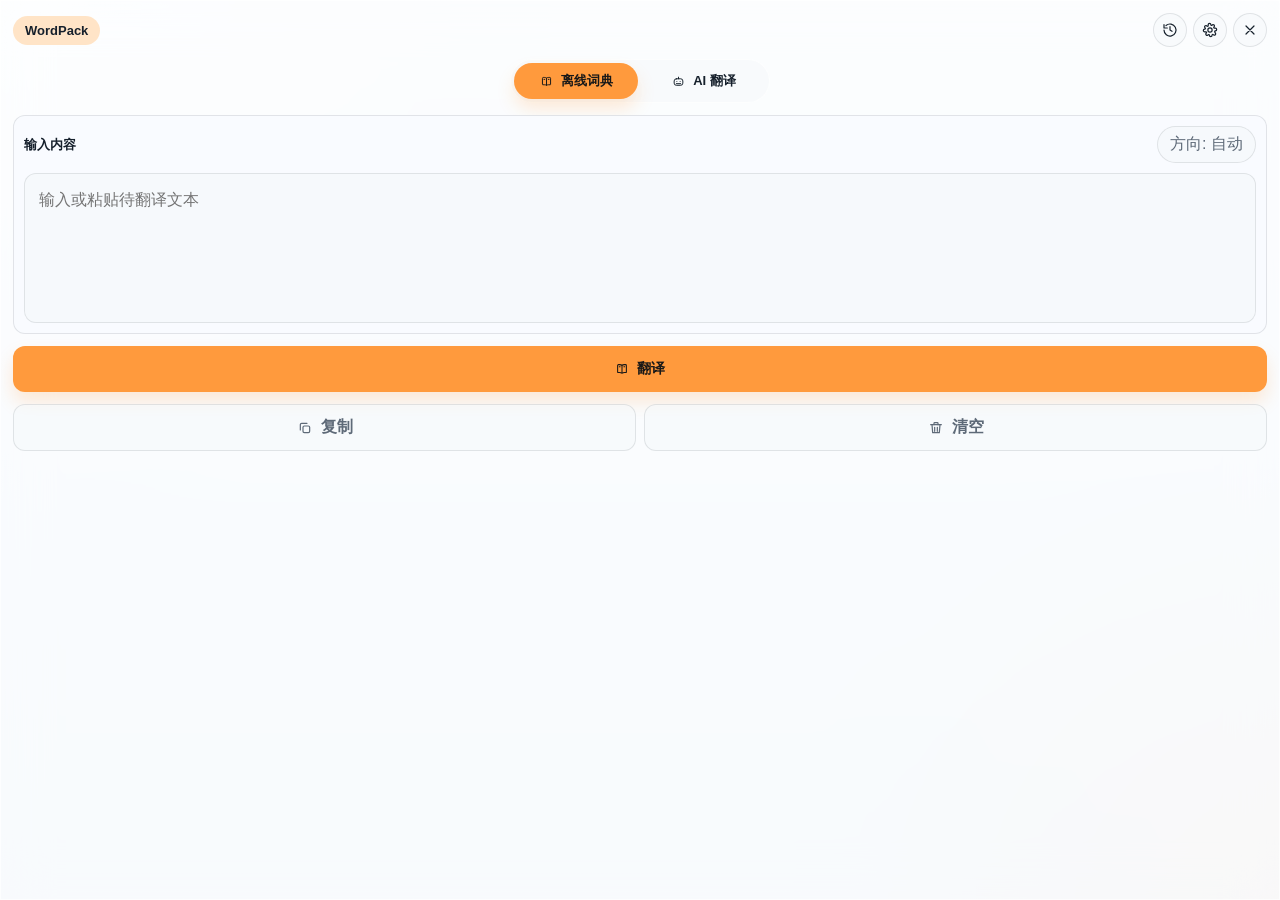
==== src/ui_webview/frontend/index.html @ a19177cf "feat: refactor UI with pywebview" ====
<!DOCTYPE html>
<html lang="zh-CN">
  <head>
    <meta charset="UTF-8" />
    <meta http-equiv="X-UA-Compatible" content="IE=edge" />
    <meta name="viewport" content="width=device-width, initial-scale=1.0" />
    <title>WordPack</title>
    <style>
      html, body {
        margin: 0;
        min-height: 100%;
        background: #f2f3f0;
      }
    </style>
    <link rel="stylesheet" href="./styles.css" />
  </head>
  <body data-theme="light" class="view-main">
    <div id="app">
      <div class="window-shell">
        <section class="window-card">
          <header class="topbar">
            <div class="drag-row"><span class="app-badge">词小包 WordPack</span></div>
          </header>
          <section class="card result-card">
            <div class="card-head">
              <div class="card-title">正在启动</div>
            </div>
            <div class="result-pane pending"></div>
          </section>
        </section>
      </div>
    </div>
    <script src="./app.js"></script>
  </body>
</html>
---- src/ui_webview/frontend/styles.css ----
:root {
  --font-ui: "Microsoft YaHei UI", "PingFang SC", "Segoe UI", sans-serif;
  --font-mono: "JetBrains Mono", "Consolas", monospace;
  --radius-xs: 10px;
  --radius-sm: 12px;
  --radius-md: 16px;
  --radius-lg: 18px;
  --radius-pill: 999px;
  --space-1: 4px;
  --space-2: 8px;
  --space-3: 12px;
  --space-4: 16px;
  --space-5: 20px;
  --space-6: 24px;
  --icon-xs: 14px;
  --icon-sm: 16px;
  --icon-md: 18px;
  --accent: #ff9a3d;
  --accent-text: #181818;
  --accent-soft: #ffe4c7;
  --bg-page: #f2f3f0;
  --bg-shell: linear-gradient(180deg, #eef4fb 0%, #dce8f5 100%);
  --panel: rgba(255, 255, 255, 0.79);
  --panel-strong: rgba(248, 251, 255, 0.85);
  --panel-muted: rgba(246, 248, 251, 0.6);
  --stroke: rgba(255, 255, 255, 0.65);
  --stroke-soft: rgba(11, 19, 32, 0.1);
  --divider: rgba(11, 19, 32, 0.08);
  --text-1: #16202c;
  --text-2: #5e6a78;
  --text-3: #637285;
  --result-bg: #fff5e8;
  --result-stroke: #f5c692;
  --shadow-panel: 0 18px 32px rgba(14, 22, 37, 0.08);
  --shadow-accent: 0 10px 18px rgba(255, 154, 61, 0.2);
  --danger-bg: #fde9e7;
  --danger-text: #b13b2c;
  --success-bg: #e5f6eb;
  --success-text: #0d6b35;
  --overlay-mask: rgba(9, 12, 16, 0.42);
}

body[data-theme="dark"] {
  --accent: #ff9a3d;
  --accent-text: #181818;
  --accent-soft: #3a2a16;
  --bg-page: #111111;
  --bg-shell: linear-gradient(180deg, #0b0f15 0%, #121924 100%);
  --panel: rgba(20, 23, 28, 0.8);
  --panel-strong: rgba(27, 32, 40, 0.85);
  --panel-muted: rgba(36, 42, 51, 0.6);
  --stroke: rgba(255, 255, 255, 0.15);
  --stroke-soft: rgba(255, 255, 255, 0.1);
  --divider: rgba(255, 255, 255, 0.08);
  --text-1: #f3f6fa;
  --text-2: #c7d0db;
  --text-3: #97a6b8;
  --result-bg: #2b2218;
  --result-stroke: #6b4a25;
  --shadow-panel: 0 18px 32px rgba(0, 0, 0, 0.32);
  --shadow-accent: 0 10px 18px rgba(255, 154, 61, 0.24);
  --danger-bg: #341918;
  --danger-text: #ff9f93;
  --success-bg: #183023;
  --success-text: #7de2a8;
  --overlay-mask: rgba(0, 0, 0, 0.5);
}

* {
  box-sizing: border-box;
}

html,
body {
  margin: 0;
  min-height: 100%;
  background: var(--bg-page);
  color: var(--text-1);
  font-family: var(--font-ui);
  user-select: none;
}

html[data-view="icon"],
html[data-view="bubble"],
html[data-view="overlay"] {
  background: transparent !important;
  background-image: none !important;
}

body {
  background-image: var(--bg-shell);
}

body.view-main {
  overflow: hidden;
}

body.view-bubble,
body.view-icon,
body.view-overlay {
  overflow: hidden;
  background: transparent !important;
  background-image: none !important;
}

#app {
  width: 100%;
  height: 100%;
}

body.view-icon #app,
body.view-bubble #app,
body.view-overlay #app {
  background: transparent !important;
}

body.view-main::before {
  content: "";
  position: fixed;
  inset: 0;
  background:
    radial-gradient(circle at top left, rgba(255, 255, 255, 0.38), transparent 32%),
    radial-gradient(circle at bottom right, rgba(255, 154, 61, 0.12), transparent 28%);
  pointer-events: none;
}

button,
input,
select,
textarea {
  font: inherit;
}

button {
  cursor: pointer;
  border: none;
  background: none;
  color: inherit;
}

button:disabled {
  cursor: default;
  opacity: 0.72;
}

textarea,
input,
select {
  width: 100%;
  border: 1px solid var(--stroke-soft);
  border-radius: var(--radius-sm);
  background: var(--panel-muted);
  color: var(--text-1);
  outline: none;
}

textarea:focus,
input:focus,
select:focus {
  border-color: rgba(255, 154, 61, 0.52);
  box-shadow: 0 0 0 3px rgba(255, 154, 61, 0.12);
}

input[type="checkbox"] {
  width: auto;
}

.icon {
  width: 1em;
  height: 1em;
  display: inline-flex;
  align-items: center;
  justify-content: center;
}

.icon svg {
  width: 100%;
  height: 100%;
  display: block;
}

.window-shell {
  height: 100vh;
  display: grid;
  place-items: center;
  padding: 0;
}

.window-card {
  width: 100%;
  height: 100%;
  min-height: 0;
  overflow: hidden;
  display: flex;
  flex-direction: column;
  gap: var(--space-3);
  padding: var(--space-3);
  border: 1px solid var(--stroke);
  border-radius: 0;
  background: var(--panel);
  backdrop-filter: blur(24px);
  box-shadow: var(--shadow-panel);
}

.window-card > .topbar,
.window-card > .segmented,
.window-card > .primary-button,
.window-card > .footer-actions,
.window-card > .card:not(.result-card) {
  flex: 0 0 auto;
}

.topbar {
  display: flex;
  align-items: center;
  justify-content: space-between;
  gap: var(--space-3);
  cursor: move;
}

.drag-row {
  display: flex;
  align-items: center;
  gap: var(--space-2);
  min-width: 0;
}

.pywebview-drag-region {
  cursor: move;
}

.app-badge {
  display: inline-flex;
  align-items: center;
  gap: 8px;
  padding: 7px 12px;
  border-radius: var(--radius-pill);
  background: var(--accent-soft);
  font-size: 13px;
  font-weight: 700;
  white-space: nowrap;
}

.brand-icon {
  display: inline-flex;
  align-items: center;
  justify-content: center;
  flex: 0 0 auto;
}

.brand-icon img {
  display: block;
  width: 100%;
  height: 100%;
  object-fit: contain;
}

.app-badge-icon {
  width: 24px;
  height: 24px;
}

.theme-switch {
  display: flex;
  justify-content: flex-start;
}

.theme-track {
  display: inline-flex;
  align-items: center;
  gap: 4px;
  padding: 4px;
  border-radius: var(--radius-pill);
  border: 1px solid var(--stroke);
  background: var(--panel-muted);
  box-shadow: inset 0 0 0 1px rgba(255, 255, 255, 0.18);
}

.theme-btn {
  min-width: 86px;
  padding: 12px 18px;
  border-radius: var(--radius-pill);
  color: var(--text-1);
  font-size: 13px;
  font-weight: 800;
}

.theme-btn.active {
  background: var(--accent);
  color: var(--accent-text);
  box-shadow: var(--shadow-accent);
}

.toolbar {
  display: flex;
  align-items: center;
  gap: 6px;
}

.icon-button,
.ghost-button,
.seg-btn,
.action-button,
.mini-button,
.link-button {
  display: inline-flex;
  align-items: center;
  justify-content: center;
  gap: 8px;
  border-radius: var(--radius-pill);
  transition: background-color 120ms ease, border-color 120ms ease, transform 120ms ease, box-shadow 120ms ease;
}

.icon-button {
  width: 34px;
  height: 34px;
  background: var(--panel-muted);
  border: 1px solid var(--stroke-soft);
  color: var(--text-1);
}

.icon-button:hover,
.ghost-button:hover,
.mini-button:hover,
.seg-btn:hover {
  transform: translateY(-1px);
}

.segmented {
  display: flex;
  justify-content: center;
}

.seg-track {
  display: inline-flex;
  align-items: center;
  gap: 4px;
  padding: 3px;
  border-radius: var(--radius-pill);
  border: 1px solid var(--stroke);
  background: var(--panel-muted);
}

.seg-btn {
  min-width: 124px;
  padding: 9px 12px;
  border-radius: var(--radius-pill);
  color: var(--text-1);
  font-size: 13px;
  font-weight: 700;
}

.seg-btn.active {
  background: var(--accent);
  color: var(--accent-text);
  box-shadow: var(--shadow-accent);
}

.seg-btn:not(.active) {
  background: transparent;
}

.shortcut-strip {
  display: flex;
  gap: var(--space-2);
  overflow: auto hidden;
  padding-bottom: 2px;
}

.shortcut-chip {
  flex: 0 0 auto;
  padding: 7px 12px;
  border-radius: var(--radius-pill);
  border: 1px solid var(--divider);
  background: rgba(255, 255, 255, 0.32);
  color: var(--text-3);
  font-size: 12px;
}

.card {
  display: flex;
  flex-direction: column;
  min-height: 0;
  gap: 10px;
  padding: 10px;
  border-radius: var(--radius-sm);
  border: 1px solid var(--stroke-soft);
  background: var(--panel-strong);
}

.card-head {
  display: flex;
  align-items: center;
  justify-content: space-between;
  gap: var(--space-3);
}

.card-title {
  font-size: 13px;
  font-weight: 700;
}

.dir-button,
.tag {
  display: inline-flex;
  align-items: center;
  gap: 6px;
  padding: 7px 12px;
  border-radius: var(--radius-pill);
  border: 1px solid var(--stroke-soft);
  background: var(--panel-muted);
  color: var(--text-2);
  white-space: nowrap;
}

.tag {
  justify-content: center;
  font-size: 12px;
  font-weight: 700;
}

.source-textarea,
.result-pane,
.zoom-text,
.history-card {
  border-radius: var(--radius-sm);
  border: 1px solid var(--stroke-soft);
  background: var(--panel-muted);
}

.source-textarea {
  height: 150px;
  min-height: 150px;
  max-height: 220px;
  resize: none;
  padding: 14px;
  line-height: 1.55;
  user-select: text;
  overflow: auto;
}

.primary-button {
  display: inline-flex;
  align-items: center;
  justify-content: center;
  gap: 8px;
  width: 100%;
  padding: 14px 18px;
  border-radius: var(--radius-sm);
  background: var(--accent);
  color: var(--accent-text);
  font-size: 14px;
  font-weight: 800;
  letter-spacing: 0.02em;
  box-shadow: var(--shadow-accent);
  flex-shrink: 0;
}

.result-card {
  flex: 1 1 0;
  min-height: 0;
  overflow: hidden;
  min-block-size: 186px;
}

.result-card.hidden {
  display: none;
}

.result-pane {
  flex: 1 1 auto;
  min-height: 0;
  padding: 14px;
  line-height: 1.6;
  user-select: text;
  white-space: pre-wrap;
  overflow: auto;
  overscroll-behavior: contain;
}

.result-pane.pending-waiting {
  display: flex;
  align-items: flex-start;
  justify-content: flex-start;
}

.result-pane.pending-streaming::after,
.bubble-result.pending-streaming::after {
  content: "";
  display: inline-block;
  width: 2px;
  height: 1.1em;
  margin-left: 3px;
  vertical-align: -0.12em;
  border-radius: 999px;
  background: currentColor;
  animation: blinkCaret 0.95s step-end infinite;
}

.result-skeleton {
  display: flex;
  flex-direction: column;
  align-items: flex-start;
  gap: 12px;
  width: 100%;
  margin: 0;
  padding-top: 0;
  padding-left: 0;
}

.result-skeleton .skeleton-line {
  display: block;
  height: 14px;
  border-radius: 999px;
  background: linear-gradient(90deg, rgba(245, 198, 146, 0.22) 0%, rgba(255, 255, 255, 0.92) 48%, rgba(245, 198, 146, 0.22) 100%);
  background-size: 220% 100%;
  animation: shimmer 1.35s linear infinite;
}

.result-skeleton .skeleton-line.w-88 { width: 88%; }
.result-skeleton .skeleton-line.w-82 { width: 82%; }
.result-skeleton .skeleton-line.w-74 { width: 74%; }
.result-skeleton .skeleton-line.w-58 { width: 58%; }

.result-skeleton.bubble {
  gap: 10px;
}

.result-skeleton.bubble .skeleton-line {
  height: 12px;
}

.result-actions,
.footer-actions,
.bubble-actions {
  display: flex;
  gap: var(--space-2);
  flex-wrap: wrap;
}

.footer-actions {
  flex-shrink: 0;
}

.ghost-button {
  flex: 1 1 0;
  padding: 12px 14px;
  border-radius: var(--radius-sm);
  border: 1px solid var(--stroke-soft);
  background: var(--panel-muted);
  color: var(--text-2);
  font-weight: 700;
}

.mini-button {
  padding: 9px 11px;
  border-radius: var(--radius-xs);
  border: 1px solid var(--stroke-soft);
  background: var(--panel-muted);
  color: var(--text-1);
}

.status-row {
  display: flex;
  align-items: center;
  justify-content: space-between;
  gap: var(--space-2);
  color: var(--text-3);
  font-size: 12px;
}

.status-pill {
  display: inline-flex;
  align-items: center;
  gap: 6px;
  padding: 6px 10px;
  border-radius: var(--radius-pill);
  border: 1px solid var(--divider);
  background: rgba(255, 255, 255, 0.28);
  max-width: 100%;
}

.status-row,
.status-pill {
  display: none;
}

.side-sheet,
.zoom-modal {
  position: fixed;
  inset: 0;
  display: none;
}

.side-sheet.open,
.zoom-modal.open {
  display: block;
}

.sheet-backdrop,
.modal-backdrop {
  position: absolute;
  inset: 0;
  background: rgba(7, 10, 16, 0.28);
  backdrop-filter: blur(8px);
}

.zoom-modal .modal-backdrop {
  background: rgba(7, 10, 16, 0.28);
  backdrop-filter: blur(8px);
}

.sheet-panel,
.modal-panel {
  position: absolute;
  border: 1px solid var(--stroke);
  background: var(--panel);
  backdrop-filter: blur(24px);
  box-shadow: var(--shadow-panel);
}

.sheet-panel {
  inset: 0;
  width: 100%;
  min-height: 0;
  overflow: hidden;
  border-radius: 0;
  padding: var(--space-4);
  display: flex;
  flex-direction: column;
  gap: var(--space-3);
}

.modal-panel {
  inset: 0;
  min-height: 0;
  overflow: hidden;
  border-radius: 0;
  padding: var(--space-4);
  display: flex;
  flex-direction: column;
  gap: var(--space-3);
}

.sheet-header,
.modal-header {
  display: flex;
  align-items: center;
  justify-content: space-between;
  gap: var(--space-3);
}

.sheet-title,
.modal-title {
  font-size: 16px;
  font-weight: 800;
}

.history-list,
.settings-scroll {
  flex: 1 1 auto;
  min-height: 0;
  overflow: auto;
  display: flex;
  flex-direction: column;
  gap: var(--space-2);
  overscroll-behavior: contain;
}

.history-card {
  padding: 12px;
  display: flex;
  flex-direction: column;
  gap: 6px;
  cursor: pointer;
}

.history-meta {
  display: flex;
  align-items: center;
  justify-content: space-between;
  gap: var(--space-2);
  color: var(--text-3);
  font-size: 12px;
}

.history-text {
  font-size: 13px;
  line-height: 1.55;
  color: var(--text-1);
}

.setting-group {
  display: flex;
  flex-direction: column;
  gap: 10px;
  padding: 12px;
  border-radius: var(--radius-sm);
  border: 1px solid var(--stroke-soft);
  background: rgba(255, 255, 255, 0.22);
}

.setting-title {
  font-size: 13px;
  font-weight: 800;
}

.field {
  display: flex;
  flex-direction: column;
  gap: 6px;
}

.field-row {
  display: flex;
  gap: var(--space-2);
  align-items: stretch;
}

.field-row > * {
  flex: 1 1 0;
}

.field label,
.field small {
  color: var(--text-3);
  font-size: 12px;
}

.field input,
.field select,
.field textarea {
  padding: 12px;
}

.toggle-row {
  display: inline-flex;
  align-items: center;
  gap: 10px;
  color: var(--text-1) !important;
  font-size: 13px !important;
  font-weight: 700;
}

.shortcut-input {
  text-transform: none;
  letter-spacing: 0.01em;
  cursor: pointer;
  user-select: none;
}

.choice-group {
  display: flex;
  flex-wrap: wrap;
  gap: 8px;
}

.choice-chip {
  min-height: 40px;
  padding: 10px 14px;
  border-radius: var(--radius-sm);
  border: 1px solid var(--stroke-soft);
  background: var(--panel-muted);
  color: var(--text-2);
  font-size: 13px;
  font-weight: 700;
  white-space: nowrap;
}

.choice-chip.active {
  background: var(--accent-soft);
  border-color: rgba(255, 154, 61, 0.42);
  color: var(--text-1);
  box-shadow: inset 0 0 0 1px rgba(255, 154, 61, 0.14);
}

.settings-actions {
  display: flex;
  gap: var(--space-2);
}

.ghost-button.testing .icon {
  animation: spin 0.85s linear infinite;
}

.ai-test-button.success {
  background: var(--success-bg);
  border-color: transparent;
  color: var(--success-text);
}

.ai-test-button.error {
  background: var(--danger-bg);
  border-color: transparent;
  color: var(--danger-text);
}

.notice {
  padding: 12px;
  border-radius: var(--radius-sm);
  border: 1px solid var(--stroke-soft);
  background: rgba(255, 255, 255, 0.22);
  color: var(--text-2);
  font-size: 12px;
  line-height: 1.6;
}

.notice.warning {
  background: var(--result-bg);
  border-color: var(--result-stroke);
}

.notice.error {
  background: var(--danger-bg);
  border-color: transparent;
  color: var(--danger-text);
}

.notice.success {
  background: var(--success-bg);
  border-color: transparent;
  color: var(--success-text);
}

.global-toast {
  position: fixed;
  right: 20px;
  bottom: 20px;
  z-index: 40;
  max-width: min(360px, calc(100vw - 40px));
  padding: 12px 14px;
  border-radius: var(--radius-sm);
  border: 1px solid var(--stroke-soft);
  background: var(--panel);
  backdrop-filter: blur(18px);
  box-shadow: var(--shadow-panel);
  color: var(--text-1);
  line-height: 1.5;
}

.global-toast.success {
  background: var(--success-bg);
  border-color: transparent;
  color: var(--success-text);
}

.global-toast.warning {
  background: var(--result-bg);
  border-color: var(--result-stroke);
  color: var(--text-1);
}

.global-toast.error {
  background: var(--danger-bg);
  border-color: transparent;
  color: var(--danger-text);
}

.zoom-shell {
  flex: 1 1 auto;
  min-height: 0;
  overflow: auto;
  overscroll-behavior: contain;
}

.zoom-grid {
  display: grid;
  grid-template-columns: minmax(0, 0.95fr) minmax(0, 1.05fr);
  gap: 20px;
  align-items: start;
  min-height: 100%;
}

.zoom-section {
  display: flex;
  flex-direction: column;
  gap: 8px;
  min-height: 0;
}

.zoom-text {
  min-height: 280px;
  flex: 1 1 auto;
  padding: 16px;
  line-height: 1.7;
  font-size: 15px;
  white-space: pre-wrap;
  overflow: auto;
  overscroll-behavior: contain;
  user-select: text;
}

.zoom-modal .modal-panel {
  inset: auto;
  top: 24px;
  left: 50%;
  right: auto;
  bottom: auto;
  width: min(1200px, calc(100vw - 48px));
  height: min(860px, calc(100vh - 48px));
  min-height: 0;
  transform: translateX(-50%);
  border-radius: var(--radius-lg);
  padding: 20px;
}

.bubble-shell {
  height: 100vh;
  padding: 0;
  overflow: hidden;
}

.bubble-card {
  width: 100%;
  min-height: 0;
  height: calc(100vh - 6px);
  display: flex;
  flex-direction: column;
  gap: 6px;
  padding: 10px;
  border-radius: var(--radius-sm);
  border: 1px solid var(--stroke);
  background: var(--panel-strong);
  backdrop-filter: blur(22px);
  box-shadow: var(--shadow-panel);
}

.bubble-header {
  display: flex;
  align-items: center;
  justify-content: space-between;
  gap: var(--space-2);
}

.bubble-header-spacer {
  flex: 1 1 auto;
  min-width: 0;
}

.bubble-title {
  display: inline-flex;
  align-items: center;
  gap: 8px;
  flex: 1 1 auto;
  min-width: 0;
  font-size: 14px;
  line-height: 1.2;
  font-weight: 800;
}

.bubble-title .icon,
.bubble-title .brand-icon {
  flex: 0 0 auto;
  width: 12px;
  height: 12px;
  margin-top: 1px;
}

.bubble-title-text {
  display: block;
  min-width: 0;
  overflow: hidden;
  text-overflow: ellipsis;
  white-space: nowrap;
}

.bubble-toolbar {
  flex: 0 0 auto;
  gap: 6px;
}

.bubble-toolbar .icon-button {
  width: 28px;
  height: 28px;
}

.bubble-toolbar .icon {
  width: 14px;
  height: 14px;
}

.bubble-stack {
  display: flex;
  flex-direction: column;
  gap: 6px;
  min-height: 0;
}

.bubble-content {
  display: flex;
  flex: 1 1 auto;
  min-height: 0;
  overflow: hidden;
}

.bubble-content-single {
  min-height: 0;
}

.bubble-stack-source {
  display: none;
}

.bubble-stack-result {
  min-height: 0;
  flex: 1 1 auto;
}

.bubble-stack-only {
  flex: 1 1 auto;
}

.bubble-label {
  color: var(--text-3);
  font-size: 12px;
  font-weight: 700;
  letter-spacing: 0.03em;
}

.bubble-result {
  flex: 1 1 auto;
  min-height: 0;
  padding: 10px 12px;
  border-radius: var(--radius-sm);
  line-height: 1.55;
  user-select: text;
  white-space: pre-wrap;
  overflow: auto;
  overscroll-behavior: contain;
  overflow-wrap: anywhere;
  word-break: break-word;
  scrollbar-gutter: stable;
}

.bubble-result {
  border: 1px solid var(--result-stroke);
  background: var(--result-bg);
  font-size: 13px;
  font-weight: 600;
}

.bubble-result.pending-waiting {
  display: flex;
  align-items: flex-start;
  justify-content: flex-start;
  padding-top: 12px;
}

.bubble-actions {
  flex: 0 0 auto;
  padding-top: 2px;
}

.bubble-actions .ghost-button {
  min-height: 34px;
  padding: 8px 10px;
  white-space: nowrap;
}

.bubble-pin.active {
  background: var(--accent);
  color: var(--accent-text);
  border-color: transparent;
}

.bubble-pin-corner {
  flex: 0 0 auto;
}

.bubble-arrow {
  width: 16px;
  height: 10px;
  margin: 0 auto -6px;
  background: var(--panel-strong);
  border-left: 1px solid var(--stroke);
  border-bottom: 1px solid var(--stroke);
  transform: rotate(-45deg);
}

.icon-shell {
  width: 100vw;
  height: 100vh;
  display: flex;
  align-items: center;
  justify-content: center;
  background: transparent !important;
  overflow: hidden;
}

.selection-icon {
  width: 24px;
  height: 18px;
  display: flex;
  align-items: center;
  justify-content: center;
  border-radius: 999px;
  border: none;
  outline: none;
  background: transparent;
  color: var(--text-1);
  box-shadow: none;
  backdrop-filter: none;
  appearance: none;
  -webkit-appearance: none;
  padding: 0;
}

.selection-icon.active {
  background: rgba(255, 255, 255, 0.98);
  border: 1px solid rgba(255, 106, 0, 0.16);
  color: var(--text-1);
  box-shadow: 0 8px 18px rgba(255, 106, 0, 0.18);
}

.selection-icon .icon,
.selection-icon .brand-icon {
  width: 12px;
  height: 12px;
}

.overlay-shell {
  position: fixed;
  inset: 0;
  overflow: hidden;
}

.overlay-background {
  position: absolute;
  inset: 0;
  background-position: top left;
  background-repeat: no-repeat;
  background-size: 100% 100%;
}

.overlay-mask {
  position: absolute;
  inset: 0;
  background: var(--overlay-mask);
}

.overlay-selection {
  position: absolute;
  border: 2px solid rgba(246, 251, 255, 0.95);
  box-shadow: 0 0 0 9999px rgba(10, 12, 15, 0.18);
}

.overlay-selection::after {
  content: attr(data-size);
  position: absolute;
  top: -28px;
  left: 0;
  padding: 6px 10px;
  border-radius: var(--radius-pill);
  background: rgba(19, 27, 38, 0.86);
  color: #f3f6fa;
  font-size: 12px;
  font-weight: 700;
}

.overlay-hint {
  position: absolute;
  top: 24px;
  left: 24px;
  padding: 10px 14px;
  border-radius: var(--radius-pill);
  background: rgba(19, 27, 38, 0.82);
  color: #f3f6fa;
  font-size: 12px;
  font-weight: 700;
}

.hidden {
  display: none !important;
}

@keyframes spin {
  from { transform: rotate(0deg); }
  to { transform: rotate(360deg); }
}

@keyframes blinkCaret {
  0%, 45% { opacity: 1; }
  46%, 100% { opacity: 0; }
}

@keyframes shimmer {
  from { background-position: 100% 0; }
  to { background-position: -100% 0; }
}

@media (max-width: 720px) {
  .window-shell {
    padding: 0;
  }

  .window-card {
    width: 100%;
    height: 100%;
  }

  .sheet-panel,
  .modal-panel {
    inset: 0;
    width: auto;
  }

  .zoom-grid {
    grid-template-columns: 1fr;
  }

  .zoom-modal .modal-panel {
    top: 10px;
    left: 10px;
    right: 10px;
    width: auto;
    height: calc(100vh - 20px);
    transform: none;
    padding: 14px;
  }
}
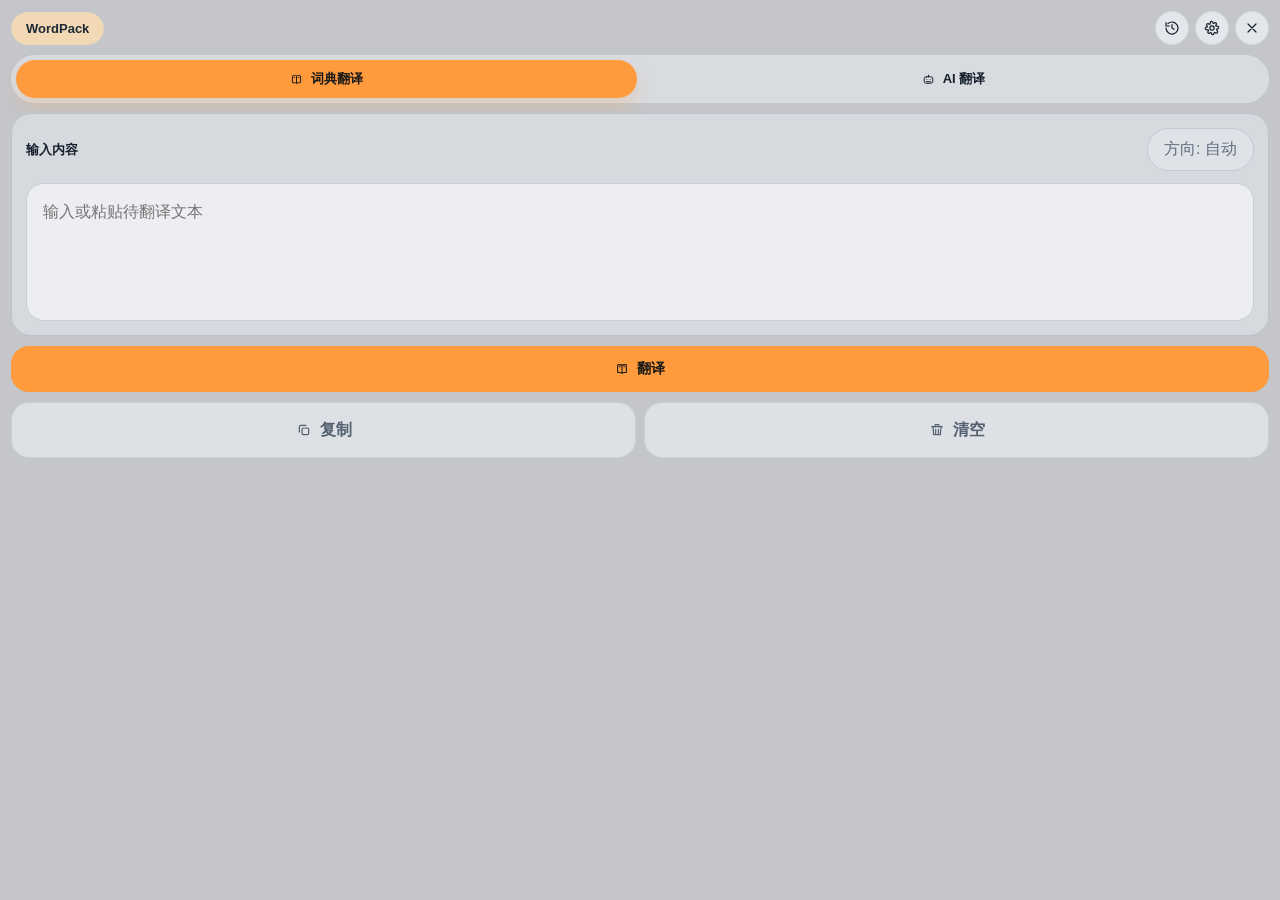
==== commit 704687d7: "fix: stabilize native floating icon overlay and restore hover trigger" ====
--- a/src/ui_webview/frontend/index.html
+++ b/src/ui_webview/frontend/index.html
@@ -9,27 +9,28 @@
       html, body {
         margin: 0;
         min-height: 100%;
-        background: #f2f3f0;
+        background: #c4c6ca;
+      }
+      html.preload-transparent,
+      html.preload-transparent body {
+        background: transparent !important;
       }
     </style>
+    <script>
+      (function () {
+        var params = new URLSearchParams(window.location.search);
+        var view = params.get("view") || "main";
+        document.documentElement.dataset.view = view;
+        if (view === "icon" || view === "bubble" || view === "overlay") {
+          document.documentElement.classList.add("preload-transparent");
+        }
+        window.__WORDPACK_PRELOAD_VIEW__ = view;
+      })();
+    </script>
     <link rel="stylesheet" href="./styles.css" />
   </head>
-  <body data-theme="light" class="view-main">
-    <div id="app">
-      <div class="window-shell">
-        <section class="window-card">
-          <header class="topbar">
-            <div class="drag-row"><span class="app-badge">词小包 WordPack</span></div>
-          </header>
-          <section class="card result-card">
-            <div class="card-head">
-              <div class="card-title">正在启动</div>
-            </div>
-            <div class="result-pane pending"></div>
-          </section>
-        </section>
-      </div>
-    </div>
+  <body data-theme="light">
+    <div id="app"></div>
     <script src="./app.js"></script>
   </body>
 </html>
--- a/src/ui_webview/frontend/styles.css
+++ b/src/ui_webview/frontend/styles.css
@@ -81,7 +81,6 @@
 }
 
 html[data-view="icon"],
-html[data-view="bubble"],
 html[data-view="overlay"] {
   background: transparent !important;
   background-image: none !important;
@@ -93,9 +92,10 @@
 
 body.view-main {
   overflow: hidden;
-}
-
-body.view-bubble,
+  background: #c4c6ca;
+  background-image: none;
+}
+
 body.view-icon,
 body.view-overlay {
   overflow: hidden;
@@ -103,25 +103,28 @@
   background-image: none !important;
 }
 
+body.view-bubble {
+  overflow: hidden;
+  background: #c4c6ca !important;
+  background-image: none !important;
+}
+
 #app {
   width: 100%;
   height: 100%;
 }
 
 body.view-icon #app,
-body.view-bubble #app,
 body.view-overlay #app {
   background: transparent !important;
 }
 
+body.view-bubble #app {
+  background: #c4c6ca !important;
+}
+
 body.view-main::before {
-  content: "";
-  position: fixed;
-  inset: 0;
-  background:
-    radial-gradient(circle at top left, rgba(255, 255, 255, 0.38), transparent 32%),
-    radial-gradient(circle at bottom right, rgba(255, 154, 61, 0.12), transparent 28%);
-  pointer-events: none;
+  content: none;
 }
 
 button,
@@ -202,6 +205,16 @@
   box-shadow: var(--shadow-panel);
 }
 
+body.view-main .window-card {
+  gap: 10px;
+  padding: 10px;
+  border: 1px solid #c4c6ca;
+  border-radius: 20px;
+  background: #c4c6ca;
+  backdrop-filter: none;
+  box-shadow: none;
+}
+
 .window-card > .topbar,
 .window-card > .segmented,
 .window-card > .primary-button,
@@ -241,6 +254,13 @@
   white-space: nowrap;
 }
 
+body.view-main .app-badge {
+  padding: 8px 14px;
+  background: #f2d8b5;
+  color: #1d2835;
+  border: 1px solid #ebd6bb;
+}
+
 .brand-icon {
   display: inline-flex;
   align-items: center;
@@ -319,6 +339,11 @@
   color: var(--text-1);
 }
 
+body.view-main .icon-button {
+  background: #e3e6ea;
+  border-color: #d2d8df;
+}
+
 .icon-button:hover,
 .ghost-button:hover,
 .mini-button:hover,
@@ -326,6 +351,13 @@
   transform: translateY(-1px);
 }
 
+body.view-main .icon-button:hover,
+body.view-main .ghost-button:hover,
+body.view-main .mini-button:hover,
+body.view-main .seg-btn:hover {
+  transform: none;
+}
+
 .segmented {
   display: flex;
   justify-content: center;
@@ -339,6 +371,15 @@
   border-radius: var(--radius-pill);
   border: 1px solid var(--stroke);
   background: var(--panel-muted);
+}
+
+body.view-main .seg-track {
+  width: 100%;
+  justify-content: center;
+  gap: 6px;
+  padding: 4px;
+  border-color: #d9dee6;
+  background: #d8dbe0;
 }
 
 .seg-btn {
@@ -348,6 +389,12 @@
   color: var(--text-1);
   font-size: 13px;
   font-weight: 700;
+}
+
+body.view-main .seg-btn {
+  min-width: 0;
+  flex: 1 1 0;
+  padding: 10px 12px;
 }
 
 .seg-btn.active {
@@ -386,6 +433,14 @@
   border-radius: var(--radius-sm);
   border: 1px solid var(--stroke-soft);
   background: var(--panel-strong);
+}
+
+body.view-main .card {
+  gap: 12px;
+  padding: 14px;
+  border-radius: 20px;
+  border-color: #bcc3cc;
+  background: #d6d9de;
 }
 
 .card-head {
@@ -437,6 +492,16 @@
   line-height: 1.55;
   user-select: text;
   overflow: auto;
+}
+
+body.view-main .source-textarea {
+  height: 138px;
+  min-height: 138px;
+  max-height: 212px;
+  padding: 16px;
+  border-color: #c7ced8;
+  border-radius: 18px;
+  background: #eceef1;
 }
 
 .primary-button {
@@ -456,11 +521,20 @@
   flex-shrink: 0;
 }
 
+body.view-main .primary-button {
+  border-radius: 18px;
+  box-shadow: none;
+}
+
 .result-card {
   flex: 1 1 0;
   min-height: 0;
   overflow: hidden;
   min-block-size: 186px;
+}
+
+body.view-main .result-card {
+  border-radius: 20px;
 }
 
 .result-card.hidden {
@@ -485,7 +559,7 @@
 }
 
 .result-pane.pending-streaming::after,
-.bubble-result.pending-streaming::after {
+.bubble-result.pending-streaming .bubble-result-scroll::after {
   content: "";
   display: inline-block;
   width: 2px;
@@ -552,6 +626,14 @@
   font-weight: 700;
 }
 
+body.view-main .ghost-button {
+  min-height: 56px;
+  border-radius: 18px;
+  border-color: #c9d0d9;
+  background: #dde0e5;
+  color: #536070;
+}
+
 .mini-button {
   padding: 9px 11px;
   border-radius: var(--radius-xs);
@@ -608,6 +690,13 @@
 .zoom-modal .modal-backdrop {
   background: rgba(7, 10, 16, 0.28);
   backdrop-filter: blur(8px);
+}
+
+body.view-main .sheet-backdrop,
+body.view-main .modal-backdrop,
+body.view-main .zoom-modal .modal-backdrop {
+  background: rgba(63, 68, 76, 0.18);
+  backdrop-filter: blur(4px);
 }
 
 .sheet-panel,
@@ -619,6 +708,14 @@
   box-shadow: var(--shadow-panel);
 }
 
+body.view-main .sheet-panel,
+body.view-main .modal-panel {
+  border: 1px solid #bcc3cc;
+  background: #c4c6ca;
+  backdrop-filter: none;
+  box-shadow: none;
+}
+
 .sheet-panel {
   inset: 0;
   width: 100%;
@@ -673,6 +770,11 @@
   flex-direction: column;
   gap: 6px;
   cursor: pointer;
+}
+
+body.view-main .history-card {
+  border-color: #c7ced8;
+  background: #dfe3e8;
 }
 
 .history-meta {
@@ -698,6 +800,11 @@
   border-radius: var(--radius-sm);
   border: 1px solid var(--stroke-soft);
   background: rgba(255, 255, 255, 0.22);
+}
+
+body.view-main .setting-group {
+  border-color: #c3cad4;
+  background: #d6d9de;
 }
 
 .setting-title {
@@ -765,6 +872,19 @@
   font-size: 13px;
   font-weight: 700;
   white-space: nowrap;
+}
+
+body.view-main .choice-chip {
+  border-color: #c3cad4;
+  background: #dfe3e8;
+  color: #5f6d7f;
+}
+
+body.view-main .dir-button {
+  padding: 10px 16px;
+  border-color: #c3cad4;
+  background: #dfe3e8;
+  color: #5f6d7f;
 }
 
 .choice-chip.active {
@@ -913,10 +1033,10 @@
 .bubble-card {
   width: 100%;
   min-height: 0;
-  height: calc(100vh - 6px);
+  height: 100vh;
   display: flex;
   flex-direction: column;
-  gap: 6px;
+  gap: 12px;
   padding: 10px;
   border-radius: var(--radius-sm);
   border: 1px solid var(--stroke);
@@ -925,6 +1045,19 @@
   box-shadow: var(--shadow-panel);
 }
 
+body.view-bubble .bubble-card {
+  /*
+   * Regression guard:
+   * bubble window corners show color halo if outer border differs from window/body background.
+   * Keep these three layers identical: window background, body/#app background, bubble-card outer border.
+   */
+  border: 1px solid #c4c6ca;
+  border-radius: 18px;
+  background: #c4c6ca;
+  backdrop-filter: none;
+  box-shadow: none;
+}
+
 .bubble-header {
   display: flex;
   align-items: center;
@@ -940,10 +1073,10 @@
 .bubble-title {
   display: inline-flex;
   align-items: center;
-  gap: 8px;
+  gap: 10px;
   flex: 1 1 auto;
   min-width: 0;
-  font-size: 14px;
+  font-size: 20px;
   line-height: 1.2;
   font-weight: 800;
 }
@@ -962,6 +1095,7 @@
   overflow: hidden;
   text-overflow: ellipsis;
   white-space: nowrap;
+  color: #1b2431;
 }
 
 .bubble-toolbar {
@@ -969,11 +1103,48 @@
   gap: 6px;
 }
 
+.bubble-mode-switch {
+  display: inline-flex;
+  align-items: center;
+  gap: 4px;
+  padding: 3px;
+  border-radius: 999px;
+  border: 1px solid #c9d0d9;
+  background: #e1e4e8;
+}
+
+.mode-chip {
+  width: 30px;
+  height: 30px;
+  display: inline-flex;
+  align-items: center;
+  justify-content: center;
+  border-radius: 999px;
+  border: 1px solid transparent;
+  color: #4e5d70;
+}
+
+.mode-chip.active {
+  background: var(--accent);
+  color: var(--accent-text);
+  border-color: transparent;
+}
+
+.mode-chip .icon {
+  width: 14px;
+  height: 14px;
+}
+
 .bubble-toolbar .icon-button {
   width: 28px;
   height: 28px;
 }
 
+body.view-bubble .bubble-toolbar .icon-button {
+  background: #e3e6ea;
+  border-color: #c9d0d9;
+}
+
 .bubble-toolbar .icon {
   width: 14px;
   height: 14px;
@@ -982,7 +1153,7 @@
 .bubble-stack {
   display: flex;
   flex-direction: column;
-  gap: 6px;
+  gap: 0;
   min-height: 0;
 }
 
@@ -990,7 +1161,7 @@
   display: flex;
   flex: 1 1 auto;
   min-height: 0;
-  overflow: hidden;
+  overflow: visible;
 }
 
 .bubble-content-single {
@@ -1015,14 +1186,23 @@
   font-size: 12px;
   font-weight: 700;
   letter-spacing: 0.03em;
+  display: none;
 }
 
 .bubble-result {
   flex: 1 1 auto;
   min-height: 0;
-  padding: 10px 12px;
-  border-radius: var(--radius-sm);
-  line-height: 1.55;
+  border-radius: 18px;
+  overflow: hidden;
+  box-sizing: border-box;
+  background-clip: padding-box;
+}
+
+.bubble-result-scroll {
+  height: 100%;
+  min-height: 0;
+  padding: 14px 12px;
+  line-height: 1.58;
   user-select: text;
   white-space: pre-wrap;
   overflow: auto;
@@ -1033,13 +1213,27 @@
 }
 
 .bubble-result {
-  border: 1px solid var(--result-stroke);
-  background: var(--result-bg);
-  font-size: 13px;
+  border: 1px solid #efad5c;
+  background: #efe6d9;
+  font-size: 16px;
   font-weight: 600;
 }
 
+body.view-bubble .bubble-result {
+  border-color: #efad5c;
+  background: #efe6d9;
+  color: #1d2835;
+}
+
+body.view-bubble .bubble-result-scroll {
+  scrollbar-gutter: stable;
+}
+
 .bubble-result.pending-waiting {
+  display: block;
+}
+
+.bubble-result.pending-waiting .bubble-result-scroll {
   display: flex;
   align-items: flex-start;
   justify-content: flex-start;
@@ -1048,13 +1242,28 @@
 
 .bubble-actions {
   flex: 0 0 auto;
-  padding-top: 2px;
-}
-
-.bubble-actions .ghost-button {
-  min-height: 34px;
-  padding: 8px 10px;
-  white-space: nowrap;
+  padding-top: 4px;
+  display: flex;
+  justify-content: space-between;
+  align-items: center;
+  gap: 14px;
+}
+
+.bubble-action-icon {
+  width: 44px;
+  height: 44px;
+  border-radius: 12px;
+}
+
+body.view-bubble .bubble-action-icon {
+  border-color: #c9d0d9;
+  background: #dde0e5;
+  color: #536070;
+}
+
+body.view-bubble .bubble-action-icon .icon {
+  width: 16px;
+  height: 16px;
 }
 
 .bubble-pin.active {
@@ -1063,18 +1272,24 @@
   border-color: transparent;
 }
 
+body.view-bubble .bubble-pin.active {
+  background: #e1e4e8;
+  color: #4e5d70;
+  border-color: #c9d0d9;
+}
+
 .bubble-pin-corner {
   flex: 0 0 auto;
 }
 
 .bubble-arrow {
-  width: 16px;
-  height: 10px;
-  margin: 0 auto -6px;
-  background: var(--panel-strong);
-  border-left: 1px solid var(--stroke);
-  border-bottom: 1px solid var(--stroke);
-  transform: rotate(-45deg);
+  display: none;
+}
+
+body.view-bubble .bubble-arrow {
+  background: #c4c6ca;
+  border-left-color: #bcc3cc;
+  border-bottom-color: #bcc3cc;
 }
 
 .icon-shell {
@@ -1088,17 +1303,17 @@
 }
 
 .selection-icon {
-  width: 24px;
-  height: 18px;
+  width: 22px;
+  height: 22px;
   display: flex;
   align-items: center;
   justify-content: center;
-  border-radius: 999px;
+  border-radius: 0;
   border: none;
   outline: none;
-  background: transparent;
+  background: transparent !important;
   color: var(--text-1);
-  box-shadow: none;
+  box-shadow: none !important;
   backdrop-filter: none;
   appearance: none;
   -webkit-appearance: none;
@@ -1106,16 +1321,31 @@
 }
 
 .selection-icon.active {
-  background: rgba(255, 255, 255, 0.98);
-  border: 1px solid rgba(255, 106, 0, 0.16);
-  color: var(--text-1);
-  box-shadow: 0 8px 18px rgba(255, 106, 0, 0.18);
+  background: transparent !important;
+  border: none !important;
+  box-shadow: none !important;
+}
+
+.selection-icon-inner {
+  width: 22px;
+  height: 22px;
+  display: inline-flex;
+  align-items: center;
+  justify-content: center;
 }
 
 .selection-icon .icon,
-.selection-icon .brand-icon {
-  width: 12px;
-  height: 12px;
+.selection-icon .brand-icon,
+.selection-icon-image {
+  width: 22px;
+  height: 22px;
+}
+
+.selection-icon-image {
+  display: block;
+  object-fit: contain;
+  filter: none;
+  image-rendering: -webkit-optimize-contrast;
 }
 
 .overlay-shell {
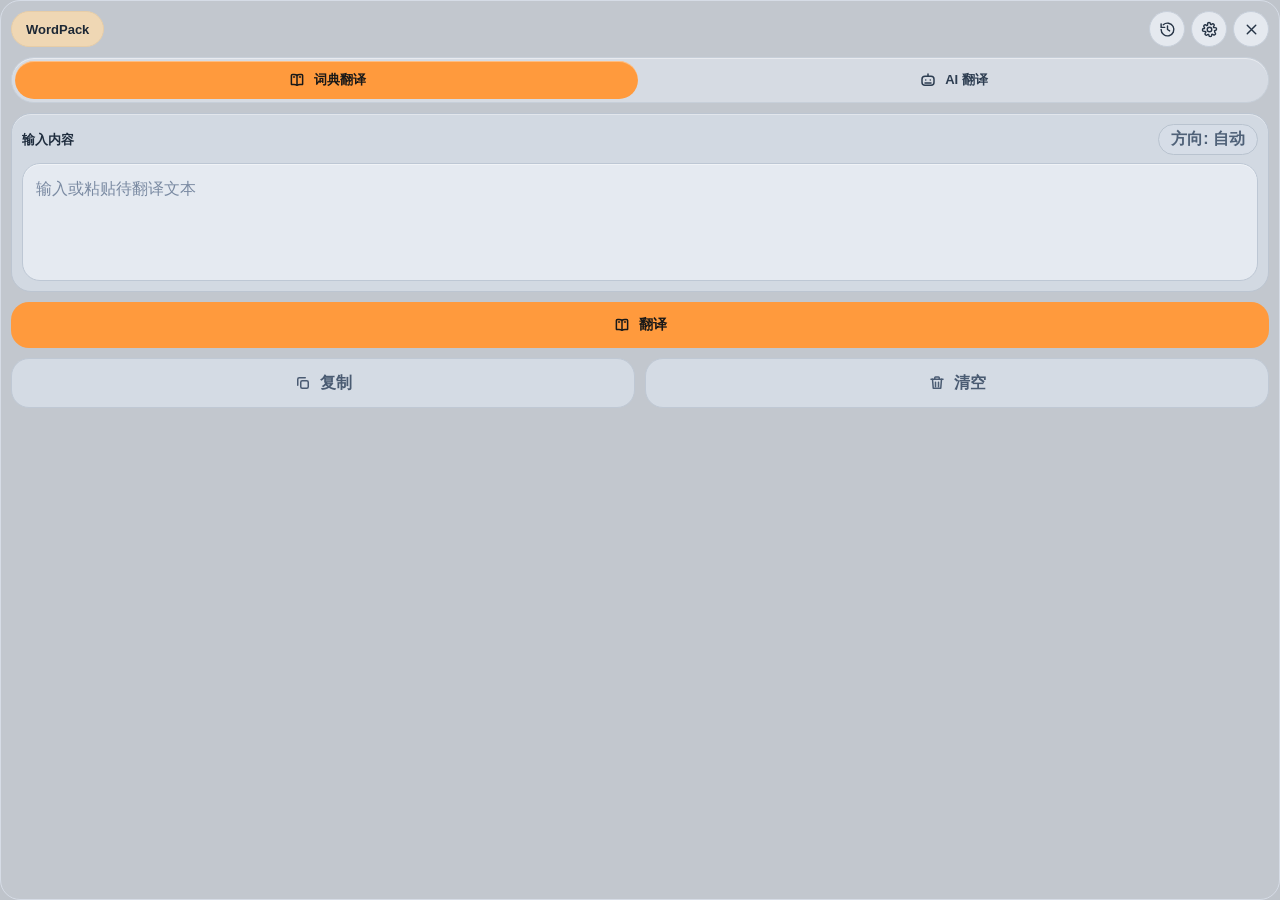
==== commit c24901c8: "Refine main panel layout and fix no-result height regression" ====
--- a/src/ui_webview/frontend/index.html
+++ b/src/ui_webview/frontend/index.html
@@ -20,17 +20,34 @@
       (function () {
         var params = new URLSearchParams(window.location.search);
         var view = params.get("view") || "main";
+        var rev = params.get("rev") || String(Date.now());
         document.documentElement.dataset.view = view;
         if (view === "icon" || view === "bubble" || view === "overlay") {
           document.documentElement.classList.add("preload-transparent");
         }
         window.__WORDPACK_PRELOAD_VIEW__ = view;
+        window.__WORDPACK_ASSET_REV__ = rev;
       })();
     </script>
-    <link rel="stylesheet" href="./styles.css" />
+    <script>
+      (function () {
+        var rev = window.__WORDPACK_ASSET_REV__ || String(Date.now());
+        var css = document.createElement("link");
+        css.rel = "stylesheet";
+        css.href = "./styles.css?v=" + encodeURIComponent(rev);
+        document.head.appendChild(css);
+      })();
+    </script>
   </head>
   <body data-theme="light">
     <div id="app"></div>
-    <script src="./app.js"></script>
+    <script>
+      (function () {
+        var rev = window.__WORDPACK_ASSET_REV__ || String(Date.now());
+        var js = document.createElement("script");
+        js.src = "./app.js?v=" + encodeURIComponent(rev);
+        document.body.appendChild(js);
+      })();
+    </script>
   </body>
 </html>
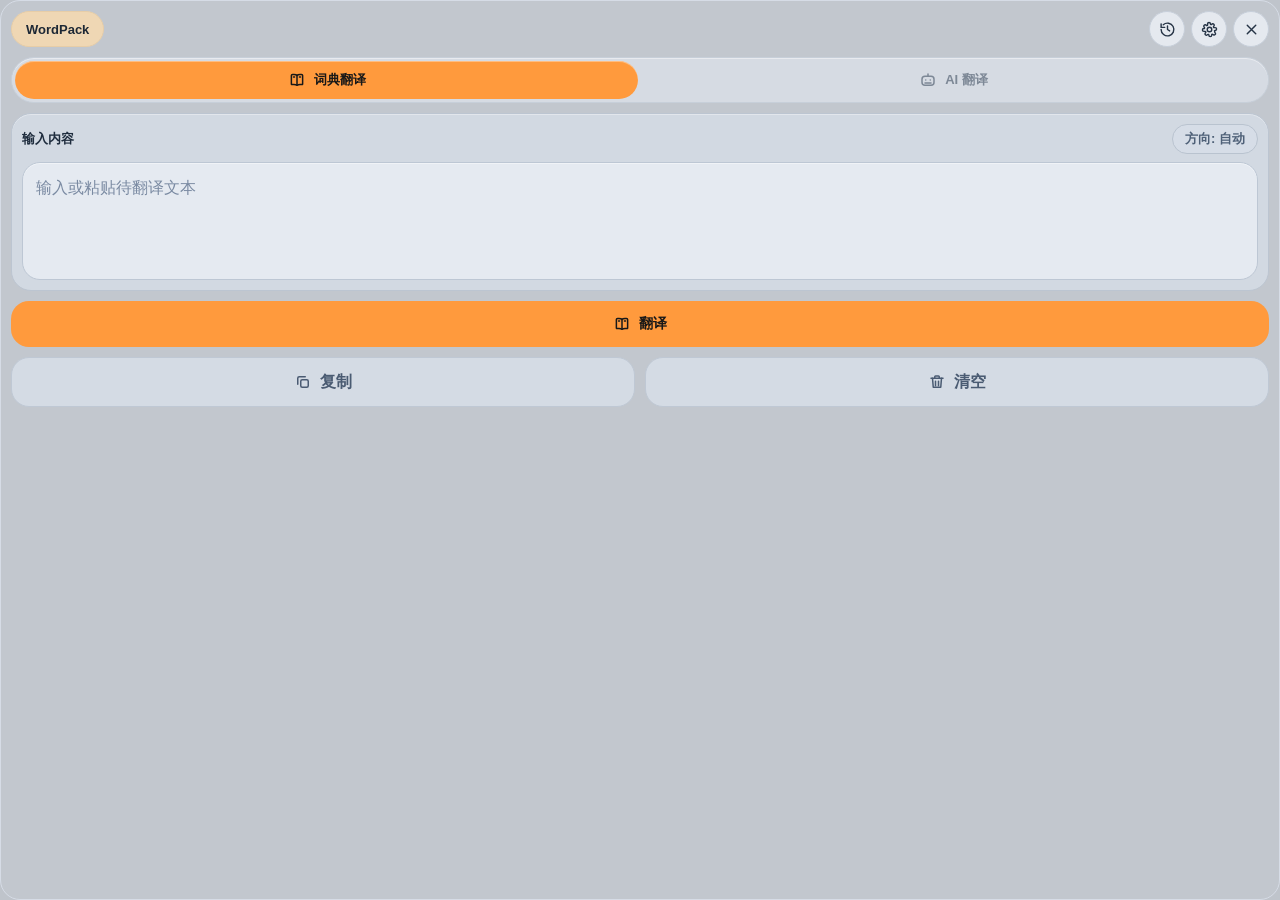
==== commit a3c49ad8: "feat(ui): stabilize multi-candidate panel behavior and bubble mode sync" ====
--- a/src/ui_webview/frontend/index.html
+++ b/src/ui_webview/frontend/index.html
@@ -45,6 +45,7 @@
       (function () {
         var rev = window.__WORDPACK_ASSET_REV__ || String(Date.now());
         var js = document.createElement("script");
+        js.charset = "utf-8";
         js.src = "./app.js?v=" + encodeURIComponent(rev);
         document.body.appendChild(js);
       })();
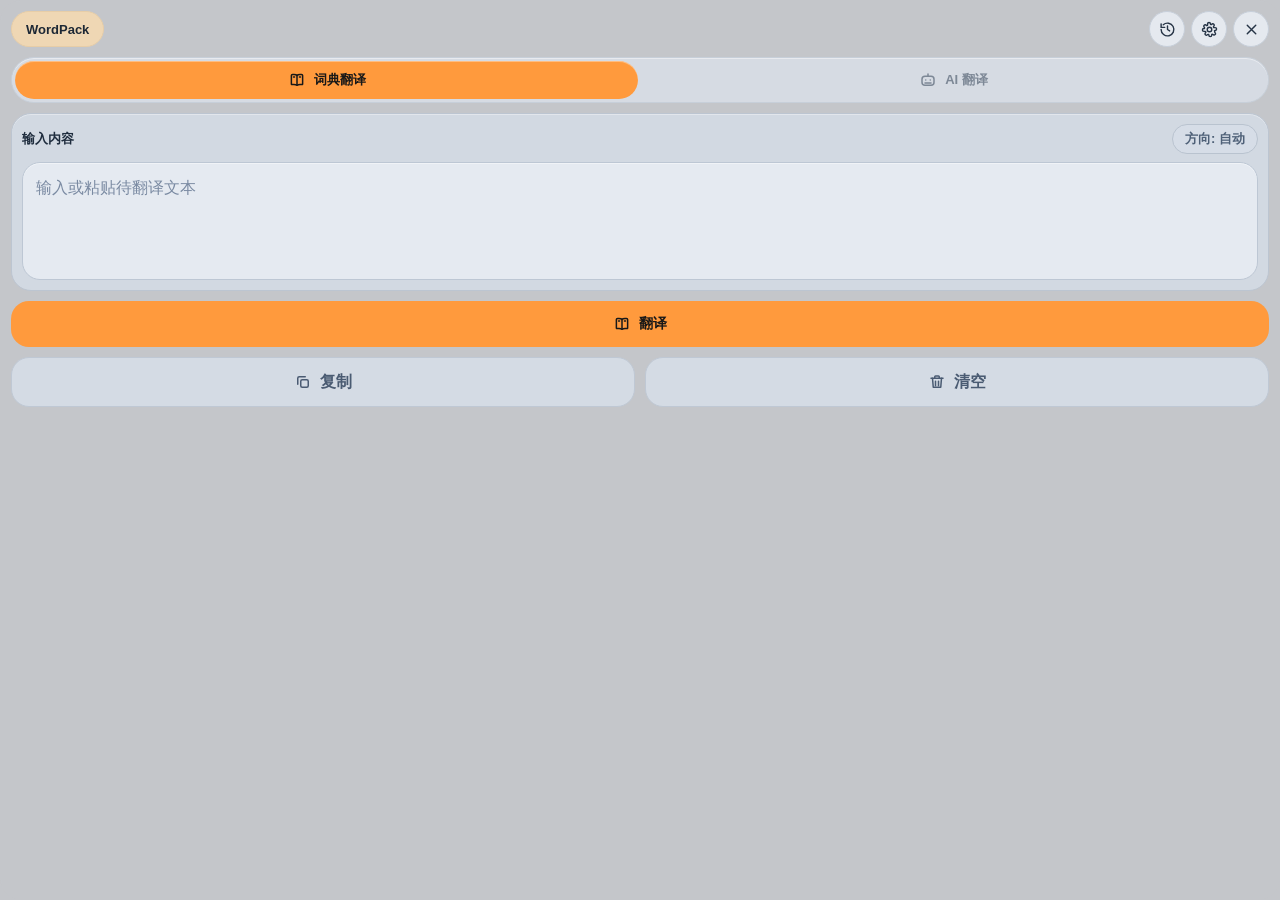
==== commit 77d27b35: "fix(ui): stabilize dark panel transition and unify theme base" ====
--- a/src/ui_webview/frontend/index.html
+++ b/src/ui_webview/frontend/index.html
@@ -11,6 +11,10 @@
         min-height: 100%;
         background: #c4c6ca;
       }
+      html.preload-dark,
+      html.preload-dark body {
+        background: #1b2028 !important;
+      }
       html.preload-transparent,
       html.preload-transparent body {
         background: transparent !important;
@@ -20,12 +24,17 @@
       (function () {
         var params = new URLSearchParams(window.location.search);
         var view = params.get("view") || "main";
+        var theme = params.get("theme") || "light";
         var rev = params.get("rev") || String(Date.now());
         document.documentElement.dataset.view = view;
+        if (theme === "dark" && view === "main") {
+          document.documentElement.classList.add("preload-dark");
+        }
         if (view === "icon" || view === "bubble" || view === "overlay") {
           document.documentElement.classList.add("preload-transparent");
         }
         window.__WORDPACK_PRELOAD_VIEW__ = view;
+        window.__WORDPACK_PRELOAD_THEME__ = theme === "dark" ? "dark" : "light";
         window.__WORDPACK_ASSET_REV__ = rev;
       })();
     </script>
@@ -40,6 +49,12 @@
     </script>
   </head>
   <body data-theme="light">
+    <script>
+      (function () {
+        var theme = window.__WORDPACK_PRELOAD_THEME__ || "light";
+        document.body.setAttribute("data-theme", theme);
+      })();
+    </script>
     <div id="app"></div>
     <script>
       (function () {
